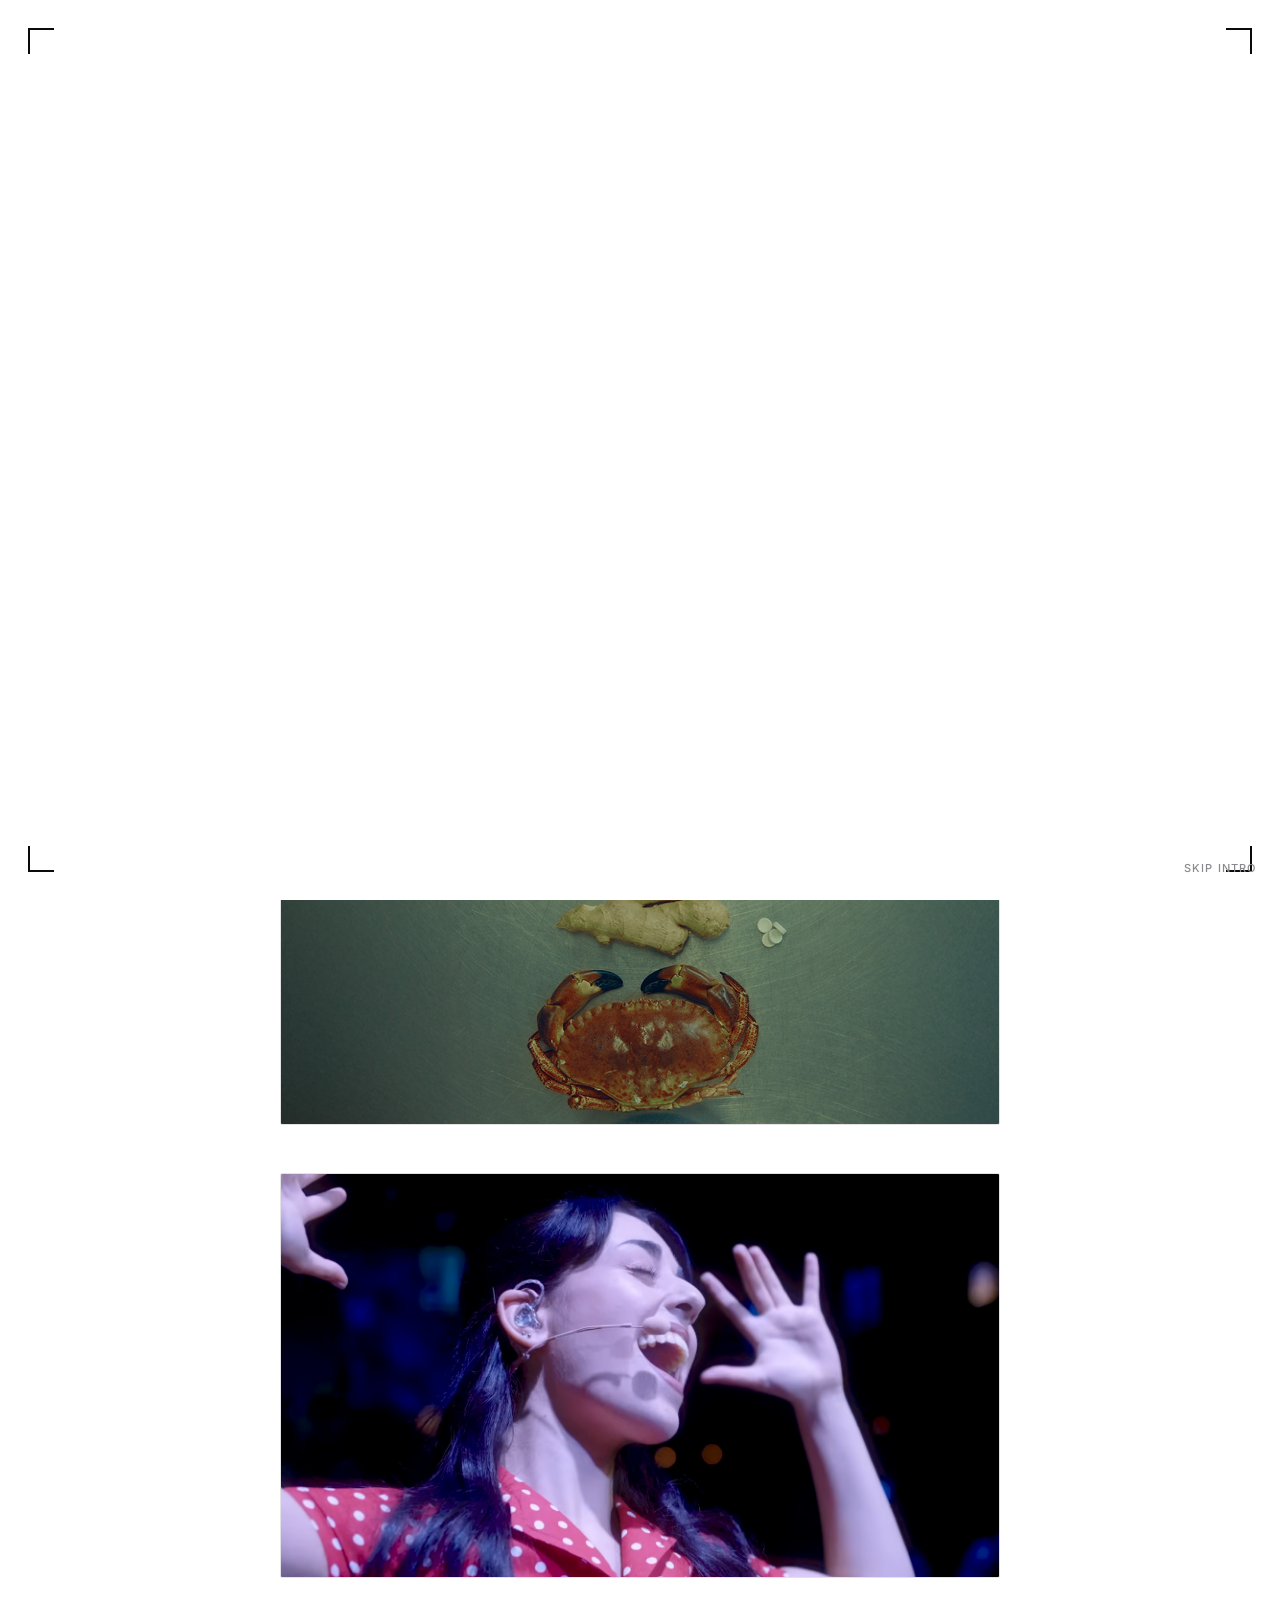
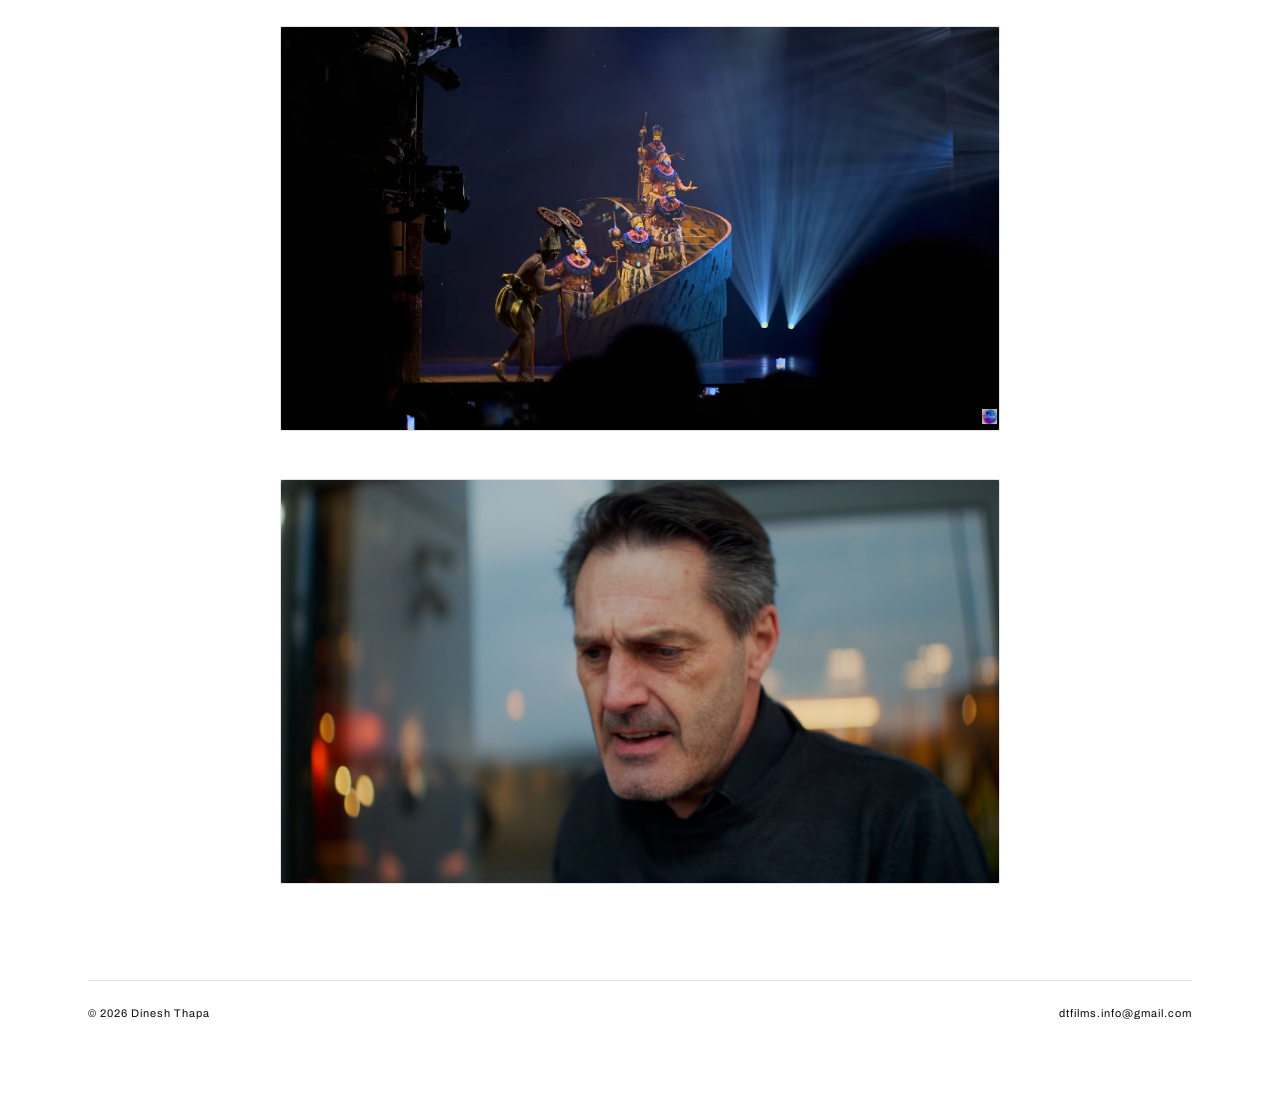
==== index.html @ 843ba03c "Initial commit: Static Frames portfolio site" ====
<!DOCTYPE html>
<html lang="en">
<head>
<meta charset="UTF-8">
<meta name="viewport" content="width=device-width, initial-scale=1">
<title>Static Frames — Selected Work | Dinesh Thapa, Camera Operator</title>
<meta name="description" content="Static Frames — the portfolio of Dinesh Thapa, camera operator. Selected narrative, commercial, personal and stills work.">
<link rel="icon" href="Media/logo/static-frames-favicon.png">
<link rel="stylesheet" href="css/style.css">
</head>
<body>

<div class="intro-overlay" id="intro-overlay" role="presentation" aria-hidden="true">
  <span class="intro-bracket intro-bracket--tl"></span>
  <span class="intro-bracket intro-bracket--tr"></span>
  <span class="intro-bracket intro-bracket--bl"></span>
  <span class="intro-bracket intro-bracket--br"></span>
  <div class="intro-overlay__title">
    <div class="intro-overlay__name">Dinesh Thapa</div>
    <div class="intro-overlay__role">Camera Operator</div>
  </div>
  <div class="intro-overlay__cards">
    <div class="intro-card" style="--delay:1150ms; --card-img:url('/Media/narrative/NBUK_Thumb_01.png');">
      <span class="intro-card__tag">Narrative</span>
      <span class="intro-card__title">Selected Work</span>
    </div>
    <div class="intro-card" style="--delay:1500ms; --card-img:url('/Media/narrative/The Crab Cake Kid-Movie Poster.jpg');">
      <span class="intro-card__tag">Narrative</span>
      <span class="intro-card__title">Selected Work</span>
    </div>
    <div class="intro-card" style="--delay:1850ms; --card-img:url('/Media/commercial/MMTP/MMTP_03.png');">
      <span class="intro-card__tag">Commercial</span>
      <span class="intro-card__title">Selected Work</span>
    </div>
    <div class="intro-card" style="--delay:2200ms; --card-img:url('/Media/commercial/Rafiki/Rafiki_02.png');">
      <span class="intro-card__tag">Commercial</span>
      <span class="intro-card__title">Selected Work</span>
    </div>
    <div class="intro-card" style="--delay:2550ms; --card-img:url('/Media/personal/Two Lives/Two_Lives_03.png');">
      <span class="intro-card__tag">Personal</span>
      <span class="intro-card__title">Selected Work</span>
    </div>
  </div>
  <span class="intro-overlay__skip">Skip intro</span>
</div>

<header class="site-nav">
  <a class="site-nav__brand" href="index.html">Dinesh Thapa — Camera Operator</a>
  <nav class="site-nav__links" aria-label="Primary">
    <a href="index.html" aria-current="page">Selected Work</a>
    <a href="narrative.html">Narrative</a>
    <a href="commercial.html">Commercial &amp; Corporate</a>
    <a href="personal.html">Personal Projects</a>
    <a href="stills.html">Stills</a>
    <a href="contact.html">Contact</a>
  </nav>
  <button class="site-nav__toggle" data-menu-toggle aria-label="Toggle navigation" aria-expanded="false">
    <svg class="icon-menu" viewBox="0 0 24 24" fill="none" stroke="currentColor" stroke-width="1.6"><path d="M3 6h18M3 12h18M3 18h18"/></svg>
    <svg class="icon-close" viewBox="0 0 24 24" fill="none" stroke="currentColor" stroke-width="1.6"><path d="M5 5l14 14M19 5L5 19"/></svg>
  </button>
</header>

<div class="site-nav__mobile" id="site-nav-mobile">
  <nav class="site-nav__mobile-links" aria-label="Primary mobile">
    <a href="index.html" aria-current="page">Selected Work</a>
    <a href="narrative.html">Narrative</a>
    <a href="commercial.html">Commercial &amp; Corporate</a>
    <a href="personal.html">Personal Projects</a>
    <a href="stills.html">Stills</a>
    <a href="contact.html">Contact</a>
  </nav>
  <div class="site-nav__mobile-contact">
    <a href="mailto:dtfilms.info@gmail.com">dtfilms.info@gmail.com</a>
    <span>&copy; <span data-year>2026</span> Dinesh Thapa</span>
  </div>
</div>

<main class="main">
  <p class="eyebrow page-header__eyebrow"><a href="https://www.instagram.com/static_frames" target="_blank" rel="noopener noreferrer"><img src="Media/logo/static-frames-silver-cropped.png" alt="Static Frames"></a></p>
  <div class="page-header">
    <h1 class="page-header__title">Selected Work</h1>
    <p class="page-header__desc">A curated set of narrative, commercial and personal work shot by Dinesh Thapa.</p>
  </div>

  <div class="project-list" id="featured-grid"></div>

  <footer class="site-footer">
    <span>&copy; <span data-year>2026</span> Dinesh Thapa</span>
    <a href="mailto:dtfilms.info@gmail.com">dtfilms.info@gmail.com</a>
  </footer>
</main>

<script src="js/projects.js"></script>
<script src="js/main.js"></script>
</body>
</html>
---- css/style.css ----
/* =========================================================
   STATIC FRAMES — Design System
   Dark editorial theme. Chrome/silver accents matched to the
   wordmark. Archivo for display + body, JetBrains Mono for
   index numbers / meta labels.
   ========================================================= */

@import url('https://fonts.googleapis.com/css2?family=Archivo:ital,wght@0,300;0,400;0,500;0,600;0,700;0,800;0,900;1,400&family=Inter:wght@400;500;600&family=JetBrains+Mono:wght@400;500&display=swap');

:root {
  /* Surfaces */
  --color-bg: #ffffff;
  --color-bg-elevated: #f7f7f7;
  --color-surface: #f2f2f3;
  --color-surface-hover: #ececed;
  --color-border: #e2e2e4;
  --color-border-strong: #cfcfd2;

  /* Text */
  --color-text: #0a0a0a;
  --color-text-muted: #55555a;
  --color-text-faint: #9a9a9e;

  /* Chrome / pewter (matched to logo gradient) */
  --color-silver-1: #2c2c2f;
  --color-silver-2: #6f7278;
  --color-silver-3: #a8aaad;
  --chrome-gradient: linear-gradient(115deg, var(--color-silver-3) 0%, var(--color-silver-1) 35%, var(--color-silver-2) 55%, var(--color-silver-1) 75%, var(--color-silver-3) 100%);

  /* Type */
  --font-display: 'Archivo', system-ui, sans-serif;
  --font-body: 'Archivo', system-ui, sans-serif;
  --font-mono: 'JetBrains Mono', ui-monospace, monospace;
  --font-apple: -apple-system, BlinkMacSystemFont, 'SF Pro Display', 'Inter', 'Archivo', sans-serif;

  /* Space scale */
  --space-1: 4px;
  --space-2: 8px;
  --space-3: 12px;
  --space-4: 16px;
  --space-5: 24px;
  --space-6: 32px;
  --space-7: 48px;
  --space-8: 64px;
  --space-9: 96px;

  /* Layout */
  --content-max: 1200px;
  --ease: cubic-bezier(0.22, 1, 0.36, 1);
}

/* ---------- Reset ---------- */
*, *::before, *::after { box-sizing: border-box; }
html { -webkit-text-size-adjust: 100%; }
body {
  margin: 0;
  background: var(--color-bg);
  color: var(--color-text);
  font-family: var(--font-body);
  font-size: 16px;
  line-height: 1.5;
  -webkit-font-smoothing: antialiased;
}
img, video { max-width: 100%; display: block; }
a { color: inherit; text-decoration: none; }
ul { margin: 0; padding: 0; list-style: none; }
h1, h2, h3, h4, p { margin: 0; }
button { font: inherit; color: inherit; background: none; border: 0; cursor: pointer; }

@media (prefers-reduced-motion: reduce) {
  *, *::before, *::after { animation-duration: 0.01ms !important; transition-duration: 0.01ms !important; scroll-behavior: auto !important; }
}

::selection { background: var(--color-silver-1); color: #ffffff; }

:focus-visible {
  outline: 2px solid var(--color-silver-1);
  outline-offset: 3px;
}

/* ---------- Image protection (deterrent only, see js/main.js) ---------- */
.tile__media, .masonry__item img, .project-hero__media, .about__portrait img {
  -webkit-user-drag: none;
  user-drag: none;
  -webkit-touch-callout: none;
  user-select: none;
}

/* ---------- Utility ---------- */
.eyebrow {
  font-family: var(--font-display);
  font-weight: 400;
  font-size: 12px;
  letter-spacing: 0.09em;
  text-transform: uppercase;
  color: var(--color-text);
}

.chrome-text {
  background: var(--chrome-gradient);
  background-size: 200% 100%;
  -webkit-background-clip: text;
  background-clip: text;
  color: transparent;
}

.sr-only {
  position: absolute;
  width: 1px; height: 1px;
  padding: 0; margin: -1px;
  overflow: hidden;
  clip: rect(0,0,0,0);
  white-space: nowrap;
  border: 0;
}

/* ---------- Site nav (fixed, transparent, color-inverting) ---------- */
.site-nav {
  position: fixed;
  top: 0; left: 0; right: 0;
  max-width: var(--content-max);
  margin: 0 auto;
  z-index: 500;
  display: flex;
  align-items: center;
  justify-content: space-between;
  padding: 32px var(--space-7);
  background: transparent;
  mix-blend-mode: difference;
  color: #ffffff;
  pointer-events: none;
}
.site-nav__brand {
  font-family: var(--font-display);
  font-weight: 500;
  font-size: 12px;
  letter-spacing: 0.02em;
  color: inherit;
  pointer-events: auto;
}
.site-nav__links {
  display: flex;
  gap: var(--space-5);
  pointer-events: auto;
}
.site-nav__links a {
  position: relative;
  font-family: var(--font-mono);
  font-size: 10px;
  letter-spacing: 0.06em;
  text-transform: uppercase;
  color: inherit;
  padding: 7px 10px;
}
.site-nav__links a::before {
  content: "";
  position: absolute;
  inset: 0;
  background:
    linear-gradient(currentColor, currentColor) top    left  / 7px 1.5px no-repeat,
    linear-gradient(currentColor, currentColor) top    left  / 1.5px 7px no-repeat,
    linear-gradient(currentColor, currentColor) top    right / 7px 1.5px no-repeat,
    linear-gradient(currentColor, currentColor) top    right / 1.5px 7px no-repeat,
    linear-gradient(currentColor, currentColor) bottom left  / 7px 1.5px no-repeat,
    linear-gradient(currentColor, currentColor) bottom left  / 1.5px 7px no-repeat,
    linear-gradient(currentColor, currentColor) bottom right / 7px 1.5px no-repeat,
    linear-gradient(currentColor, currentColor) bottom right / 1.5px 7px no-repeat;
  opacity: 0;
  transition: opacity 200ms var(--ease);
  pointer-events: none;
}
.site-nav__links a:hover::before {
  opacity: 1;
  background: var(--chrome-gradient);
  -webkit-mask:
    linear-gradient(#000, #000) top    left  / 7px 1.5px no-repeat,
    linear-gradient(#000, #000) top    left  / 1.5px 7px no-repeat,
    linear-gradient(#000, #000) top    right / 7px 1.5px no-repeat,
    linear-gradient(#000, #000) top    right / 1.5px 7px no-repeat,
    linear-gradient(#000, #000) bottom left  / 7px 1.5px no-repeat,
    linear-gradient(#000, #000) bottom left  / 1.5px 7px no-repeat,
    linear-gradient(#000, #000) bottom right / 7px 1.5px no-repeat,
    linear-gradient(#000, #000) bottom right / 1.5px 7px no-repeat;
  mask:
    linear-gradient(#000, #000) top    left  / 7px 1.5px no-repeat,
    linear-gradient(#000, #000) top    left  / 1.5px 7px no-repeat,
    linear-gradient(#000, #000) top    right / 7px 1.5px no-repeat,
    linear-gradient(#000, #000) top    right / 1.5px 7px no-repeat,
    linear-gradient(#000, #000) bottom left  / 7px 1.5px no-repeat,
    linear-gradient(#000, #000) bottom left  / 1.5px 7px no-repeat,
    linear-gradient(#000, #000) bottom right / 7px 1.5px no-repeat,
    linear-gradient(#000, #000) bottom right / 1.5px 7px no-repeat;
}
.site-nav__links a[aria-current="page"]::before {
  opacity: 1;
  background:
    linear-gradient(currentColor, currentColor) top    left  / 7px 1.5px no-repeat,
    linear-gradient(currentColor, currentColor) top    left  / 1.5px 7px no-repeat,
    linear-gradient(currentColor, currentColor) top    right / 7px 1.5px no-repeat,
    linear-gradient(currentColor, currentColor) top    right / 1.5px 7px no-repeat,
    linear-gradient(currentColor, currentColor) bottom left  / 7px 1.5px no-repeat,
    linear-gradient(currentColor, currentColor) bottom left  / 1.5px 7px no-repeat,
    linear-gradient(currentColor, currentColor) bottom right / 7px 1.5px no-repeat,
    linear-gradient(currentColor, currentColor) bottom right / 1.5px 7px no-repeat;
}
.site-nav__toggle {
  display: none;
  width: 40px; height: 40px;
  align-items: center;
  justify-content: center;
  color: inherit;
  pointer-events: auto;
}
.site-nav__toggle svg { width: 20px; height: 20px; }
.site-nav__toggle .icon-close { display: none; }
.site-nav__toggle[aria-expanded="true"] .icon-menu { display: none; }
.site-nav__toggle[aria-expanded="true"] .icon-close { display: block; }

/* Mobile nav panel */
.site-nav__mobile {
  display: none;
  flex-direction: column;
  justify-content: space-between;
  position: fixed;
  inset: 0;
  z-index: 499;
  background: #ffffff;
  padding: 100px var(--space-5) var(--space-6);
}
.site-nav__mobile.is-open { display: flex; }
.site-nav__mobile-links { display: flex; flex-direction: column; gap: var(--space-4); }
.site-nav__mobile-links a {
  font-family: var(--font-display);
  font-weight: 400;
  font-size: 22px;
  letter-spacing: -0.01em;
  color: var(--color-text);
}
.site-nav__mobile-links a[aria-current="page"] { font-weight: 600; }
.site-nav__mobile-contact {
  font-family: var(--font-mono);
  font-size: 12px;
  color: var(--color-text-muted);
  display: flex;
  flex-direction: column;
  gap: var(--space-2);
}
.site-nav__mobile-contact a { color: var(--color-text); }

@media (max-width: 900px) {
  .site-nav {
    background: rgba(255,255,255,0.85);
    backdrop-filter: blur(10px);
    -webkit-backdrop-filter: blur(10px);
    mix-blend-mode: normal;
    color: var(--color-text);
    padding: 0 var(--space-4);
    height: 64px;
    border-bottom: 1px solid var(--color-border);
  }
  .site-nav__links { display: none; }
  .site-nav__toggle { display: flex; }
}

/* ---------- Main content ---------- */
.main {
  flex: 1;
  min-width: 0;
  max-width: var(--content-max);
  margin: 0 auto;
  padding: 110px var(--space-7) var(--space-9);
}

.page-header { margin-bottom: var(--space-7); max-width: 720px; }
.page-header__eyebrow {
  display: flex;
  justify-content: flex-start;
  margin-bottom: var(--space-4);
}
.page-header__eyebrow img {
  height: 24px;
  width: auto;
  display: block;
  transition: opacity 200ms var(--ease);
}
.page-header__eyebrow a:hover img {
  opacity: 0.7;
}

.project-back {
  display: inline-block;
  margin-bottom: var(--space-3);
  transition: color 200ms var(--ease);
}
.project-back:hover {
  background: var(--chrome-gradient);
  background-size: 200% 100%;
  -webkit-background-clip: text;
  background-clip: text;
  color: transparent;
}

.project-hero {
  position: relative;
  aspect-ratio: 16 / 9;
  border-radius: 3px;
  overflow: hidden;
  border: 1px solid var(--color-border);
  background: var(--color-surface);
  margin: 0 calc(var(--space-9) * 2) var(--space-6);
}
.project-hero--auto {
  aspect-ratio: auto;
}
.project-hero__media {
  width: 100%;
  height: 100%;
  object-fit: cover;
  display: block;
  border: 0;
}
.project-hero--auto .project-hero__media {
  height: auto;
  object-fit: contain;
}

.project-hero--vertical {
  aspect-ratio: 9 / 16;
  max-width: 400px;
  margin-left: auto;
  margin-right: auto;
}

.project-body { max-width: 65ch; }
.project-body p {
  font-size: 12px;
  color: var(--color-text);
  font-weight: 300;
}
.project-body p + p { margin-top: var(--space-4); }
.project-body p a {
  color: inherit;
  text-decoration: underline;
  text-underline-offset: 2px;
  transition: color 200ms var(--ease);
}
.project-body p a:hover {
  background: var(--chrome-gradient);
  background-size: 200% 100%;
  -webkit-background-clip: text;
  background-clip: text;
  color: transparent;
}
.page-header__title {
  font-family: var(--font-display);
  font-weight: 400;
  font-size: clamp(15px, 1.3vw, 18px);
  letter-spacing: -0.005em;
  line-height: 1.25;
}
.page-header__desc {
  margin-top: var(--space-3);
  color: var(--color-text);
  font-weight: 300;
  font-size: 12px;
  max-width: 56ch;
}

/* ---------- Project grid ---------- */
.grid {
  display: grid;
  grid-template-columns: repeat(auto-fill, minmax(340px, 1fr));
  gap: var(--space-5);
}

.project-list {
  display: flex;
  flex-direction: column;
  gap: var(--space-7);
  padding: 0 calc(var(--space-9) * 2);
}
.project-list .tile {
  aspect-ratio: 16 / 9;
}

.tile {
  position: relative;
  display: block;
  border-radius: 2px;
  overflow: hidden;
  background: var(--color-surface);
  border: 1px solid var(--color-border);
  aspect-ratio: 16 / 10;
  cursor: pointer;
  transition: border-color 250ms var(--ease);
}
.tile:hover { border-color: var(--color-border-strong); }

.tile__media {
  position: absolute;
  inset: 0;
  width: 100%;
  height: 100%;
  object-fit: cover;
  transform: scale(1);
  transition: transform 600ms var(--ease);
}
.tile:hover .tile__media { transform: scale(1.045); }

.tile__placeholder {
  position: absolute;
  inset: 0;
  background:
    repeating-linear-gradient(135deg, transparent 0 18px, rgba(0,0,0,0.035) 18px 19px),
    linear-gradient(160deg, #f5f5f6 0%, #eaeaec 100%);
  display: flex;
  align-items: center;
  justify-content: center;
}
.tile__placeholder-mark {
  font-family: var(--font-mono);
  font-size: 12px;
  letter-spacing: 0.14em;
  text-transform: uppercase;
  color: var(--color-text-faint);
  border: 1px dashed var(--color-border-strong);
  padding: var(--space-2) var(--space-3);
  border-radius: 100px;
}

.tile__overlay {
  position: absolute;
  inset: 0;
  display: flex;
  flex-direction: column;
  justify-content: space-between;
  padding: var(--space-4);
  background: linear-gradient(180deg, rgba(0,0,0,0.35) 0%, transparent 30%, transparent 55%, rgba(0,0,0,0.85) 100%);
  opacity: 0;
  transition: opacity 300ms var(--ease);
}
.tile:hover .tile__overlay,
.tile:focus-visible .tile__overlay { opacity: 1; }
.tile__index {
  align-self: flex-start;
  font-family: var(--font-mono);
  font-size: 12px;
  letter-spacing: 0.1em;
}
.tile__meta { display: flex; flex-direction: column; gap: var(--space-1); }
.tile__client {
  font-family: var(--font-mono);
  font-size: 11px;
  letter-spacing: 0.1em;
  text-transform: uppercase;
  color: #ffffff;
}
.tile__title {
  font-family: var(--font-display);
  font-weight: 700;
  font-size: 13px;
  letter-spacing: -0.01em;
  color: #ffffff;
}
.tile__category {
  position: absolute;
  top: var(--space-4);
  right: var(--space-4);
  font-family: var(--font-mono);
  font-size: 10px;
  letter-spacing: 0.12em;
  text-transform: uppercase;
  color: #ffffff;
  background: rgba(0,0,0,0.5);
  padding: 4px 8px;
  border-radius: 100px;
  border: 1px solid var(--color-border-strong);
  opacity: 0;
  transition: opacity 300ms var(--ease);
}
.tile:hover .tile__category,
.tile:focus-visible .tile__category { opacity: 1; }

/* Static (always-visible) label under placeholder tiles so the
   grid still reads correctly before hover/on touch devices */
.tile__label {
  position: absolute;
  left: var(--space-4);
  bottom: var(--space-4);
  right: var(--space-4);
  display: flex;
  flex-direction: column;
  gap: 2px;
}

/* ---------- Stills masonry ---------- */
.masonry {
  display: flex;
  flex-direction: column;
  gap: calc(var(--space-9) * 2);
  padding: 0 calc(var(--space-9) * 2);
}
.masonry__item {
  position: relative;
  overflow: hidden;
  border-radius: 2px;
  border: 1px solid var(--color-border);
  background: var(--color-surface);
}
.masonry__item img { width: 100%; height: auto; display: block; transition: transform 600ms var(--ease); }
.masonry__caption {
  position: absolute;
  left: 0; right: 0; bottom: 0;
  padding: var(--space-3) var(--space-4);
  background: linear-gradient(0deg, rgba(0,0,0,0.85), transparent);
  opacity: 0;
  transition: opacity 250ms var(--ease);
  font-family: var(--font-mono);
  font-size: 11px;
  letter-spacing: 0.08em;
  text-transform: uppercase;
  color: var(--color-silver-2);
}
.masonry__item:hover .masonry__caption { opacity: 1; }
.masonry__placeholder {
  width: 100%;
  aspect-ratio: var(--ph-ratio, 4/5);
  background:
    repeating-linear-gradient(135deg, transparent 0 18px, rgba(0,0,0,0.035) 18px 19px),
    linear-gradient(160deg, #f5f5f6 0%, #eaeaec 100%);
  display: flex;
  align-items: center;
  justify-content: center;
}

/* ---------- About page ---------- */
.about {
  display: grid;
  grid-template-columns: minmax(280px, 420px) 1fr;
  gap: var(--space-9);
  align-items: start;
}
.about__portrait {
  border-radius: 2px;
  overflow: hidden;
  border: 1px solid var(--color-border);
  background: var(--color-surface);
}
.about__portrait img { width: 100%; height: auto; filter: grayscale(1) contrast(1.05); }

.about__body { max-width: 62ch; }
.about__bio { display: flex; flex-direction: column; gap: var(--space-4); font-size: 13px; font-style: italic; color: var(--color-text); }
.about__bio strong { color: var(--color-text); font-weight: 600; }

.about__section-title {
  font-family: var(--font-mono);
  font-size: 11px;
  letter-spacing: 0.14em;
  text-transform: uppercase;
  color: var(--color-text);
  margin-bottom: var(--space-3);
}

.credit-list { display: flex; flex-direction: column; gap: var(--space-2); margin-bottom: var(--space-7); }
.credit-list__row {
  display: flex;
  justify-content: space-between;
  gap: var(--space-4);
  padding: var(--space-2) 0;
  border-bottom: 1px solid var(--color-border);
  font-size: 14px;
}
.credit-list__role { color: var(--color-text); font-family: var(--font-mono); font-size: 12px; letter-spacing: 0.04em; }
.credit-list__title { color: var(--color-text); }

.contact-block { margin-top: var(--space-8); }
.contact-block__email {
  font-family: var(--font-display);
  font-weight: 800;
  font-size: clamp(24px, 3vw, 34px);
  letter-spacing: -0.01em;
  display: inline-block;
  position: relative;
}
.contact-block__email::after {
  content: '';
  position: absolute;
  left: 0; right: 0; bottom: -4px;
  height: 2px;
  background: var(--chrome-gradient);
  transform: scaleX(0);
  transform-origin: left;
  transition: transform 300ms var(--ease);
}
.contact-block__email:hover::after { transform: scaleX(1); }
.contact-block__email:hover {
  background: var(--chrome-gradient);
  background-size: 200% 100%;
  -webkit-background-clip: text;
  background-clip: text;
  color: transparent;
}

.about__bio-email {
  color: inherit;
  transition: color 200ms var(--ease);
}
.about__bio-email:hover {
  background: var(--chrome-gradient);
  background-size: 200% 100%;
  -webkit-background-clip: text;
  background-clip: text;
  color: transparent;
}

.social-list { display: flex; gap: var(--space-5); margin-top: var(--space-5); flex-wrap: wrap; }
.social-list a {
  font-family: var(--font-mono);
  font-size: 12px;
  letter-spacing: 0.08em;
  text-transform: uppercase;
  color: var(--color-text);
  border-bottom: 1px solid transparent;
  padding-bottom: 2px;
  transition: color 200ms var(--ease), border-color 200ms var(--ease);
}
.social-list a:hover {
  background: var(--chrome-gradient);
  background-size: 200% 100%;
  -webkit-background-clip: text;
  background-clip: text;
  color: transparent;
  border-color: var(--color-border-strong);
}

/* ---------- Footer ---------- */
.site-footer {
  margin-top: var(--space-9);
  padding-top: var(--space-5);
  border-top: 1px solid var(--color-border);
  display: flex;
  justify-content: space-between;
  align-items: center;
  flex-wrap: wrap;
  gap: var(--space-3);
  font-family: var(--font-display);
  font-weight: 400;
  font-size: 11px;
  letter-spacing: 0.09em;
  color: var(--color-text);
}
.site-footer a:hover {
  background: var(--chrome-gradient);
  background-size: 200% 100%;
  -webkit-background-clip: text;
  background-clip: text;
  color: transparent;
}

/* ---------- Responsive ---------- */
@media (max-width: 1024px) {
  .about { grid-template-columns: 1fr; }
  .about__portrait { max-width: 360px; }
}

@media (max-width: 900px) {
  .main { padding: calc(64px + var(--space-6)) var(--space-4) var(--space-8); }
  .grid { grid-template-columns: repeat(auto-fill, minmax(260px, 1fr)); gap: var(--space-4); }
  .project-list { padding: 0 var(--space-8); }
  .project-hero { margin: 0 var(--space-8) var(--space-6); }
  .masonry { padding: 0 var(--space-8); gap: var(--space-8); }
}

@media (max-width: 520px) {
  .grid { grid-template-columns: 1fr; }
  .about__section-title ~ .credit-list { margin-bottom: var(--space-6); }
}

/* ---------- Intro (title card + selected-work cards) ---------- */
.intro-overlay {
  position: fixed;
  inset: 0;
  z-index: 999;
  display: flex;
  align-items: center;
  justify-content: center;
  background: #ffffff;
  color: #0a0a0a;
  overflow: hidden;
  cursor: pointer;
}
.intro-overlay--fade {
  animation: sf-intro-fade-out 700ms cubic-bezier(0.6, 0, 0.9, 0.2) forwards;
}
@keyframes sf-intro-fade-out {
  0%   { transform: scale(1); opacity: 1; }
  100% { transform: scale(9); opacity: 0; }
}

.intro-overlay__title {
  position: absolute;
  inset: 0;
  display: flex;
  flex-direction: column;
  align-items: center;
  justify-content: center;
  gap: 12px;
  opacity: 0;
  animation:
    sf-title-in 350ms cubic-bezier(0.16, 1, 0.3, 1) 100ms forwards,
    sf-title-out 250ms ease-in 900ms forwards;
}
.intro-overlay__name {
  font-family: var(--font-apple);
  font-weight: 600;
  font-size: clamp(32px, 5vw, 56px);
  letter-spacing: -0.02em;
  color: #0a0a0a;
}
.intro-overlay__role {
  font-family: var(--font-apple);
  font-weight: 400;
  font-size: 13px;
  letter-spacing: 0.28em;
  text-transform: uppercase;
  color: #6b6b6f;
}
@keyframes sf-title-in {
  0%   { opacity: 0; transform: scale(1.3); }
  100% { opacity: 1; transform: scale(1); }
}
@keyframes sf-title-out {
  to { opacity: 0; transform: scale(0.85); }
}

.intro-bracket {
  position: absolute;
  width: 26px;
  height: 26px;
  border-color: #0a0a0a;
  border-style: solid;
  border-width: 0;
  opacity: 0;
  z-index: 2;
}
.intro-bracket--tl {
  top: calc(50% - 68px); left: calc(50% - 108px);
  border-top-width: 2px; border-left-width: 2px;
  animation: sf-bracket-fade-in 300ms ease-out 50ms forwards, sf-bracket-tl 1000ms cubic-bezier(0.65, 0, 0.35, 1) 500ms forwards;
}
.intro-bracket--tr {
  top: calc(50% - 68px); right: calc(50% - 108px);
  border-top-width: 2px; border-right-width: 2px;
  animation: sf-bracket-fade-in 300ms ease-out 50ms forwards, sf-bracket-tr 1000ms cubic-bezier(0.65, 0, 0.35, 1) 500ms forwards;
}
.intro-bracket--bl {
  bottom: calc(50% - 68px); left: calc(50% - 108px);
  border-bottom-width: 2px; border-left-width: 2px;
  animation: sf-bracket-fade-in 300ms ease-out 50ms forwards, sf-bracket-bl 1000ms cubic-bezier(0.65, 0, 0.35, 1) 500ms forwards;
}
.intro-bracket--br {
  bottom: calc(50% - 68px); right: calc(50% - 108px);
  border-bottom-width: 2px; border-right-width: 2px;
  animation: sf-bracket-fade-in 300ms ease-out 50ms forwards, sf-bracket-br 1000ms cubic-bezier(0.65, 0, 0.35, 1) 500ms forwards;
}
@keyframes sf-bracket-fade-in { to { opacity: 1; } }
@keyframes sf-bracket-tl { to { top: 28px; left: 28px; } }
@keyframes sf-bracket-tr { to { top: 28px; right: 28px; } }
@keyframes sf-bracket-bl { to { bottom: 28px; left: 28px; } }
@keyframes sf-bracket-br { to { bottom: 28px; right: 28px; } }

.intro-overlay__cards {
  position: absolute;
  inset: 0;
}
.intro-card {
  position: absolute;
  inset: 0;
  width: 100%;
  height: 100%;
  background:
    linear-gradient(180deg, rgba(0,0,0,0.1) 0%, transparent 45%, rgba(0,0,0,0.7) 100%),
    var(--card-img) center / cover no-repeat,
    repeating-linear-gradient(135deg, transparent 0 14px, rgba(0,0,0,0.025) 14px 15px),
    linear-gradient(160deg, #f6f6f7 0%, #ececed 100%);
  opacity: 0;
  display: flex;
  flex-direction: column;
  justify-content: flex-end;
  padding: 40px;
  overflow: hidden;
  animation: sf-zoom-through 700ms linear var(--delay) forwards;
}
.intro-card__tag {
  font-family: var(--font-apple);
  font-weight: 600;
  font-size: 12px;
  letter-spacing: 0.18em;
  text-transform: uppercase;
  color: rgba(255,255,255,0.75);
  margin-bottom: 8px;
}
.intro-card__title {
  font-family: var(--font-apple);
  font-weight: 600;
  font-size: clamp(20px, 3vw, 30px);
  color: #ffffff;
  letter-spacing: -0.01em;
}

@keyframes sf-zoom-through {
  0%   { transform: scale(0.82); opacity: 0;    filter: blur(18px); }
  15%  { opacity: 1; }
  45%  { transform: scale(1.15); filter: blur(0px); }
  70%  { opacity: 1; }
  100% { transform: scale(1.9);  opacity: 0;    filter: blur(20px); }
}

.intro-overlay__skip {
  position: absolute;
  right: var(--space-5);
  bottom: var(--space-5);
  font-family: var(--font-apple);
  font-weight: 500;
  font-size: 11px;
  letter-spacing: 0.1em;
  text-transform: uppercase;
  color: #8a8a8e;
  opacity: 0;
  animation: sf-skip-in 400ms 900ms forwards;
  z-index: 2;
}
@keyframes sf-skip-in { to { opacity: 1; } }

body.intro-lock { overflow: hidden; }
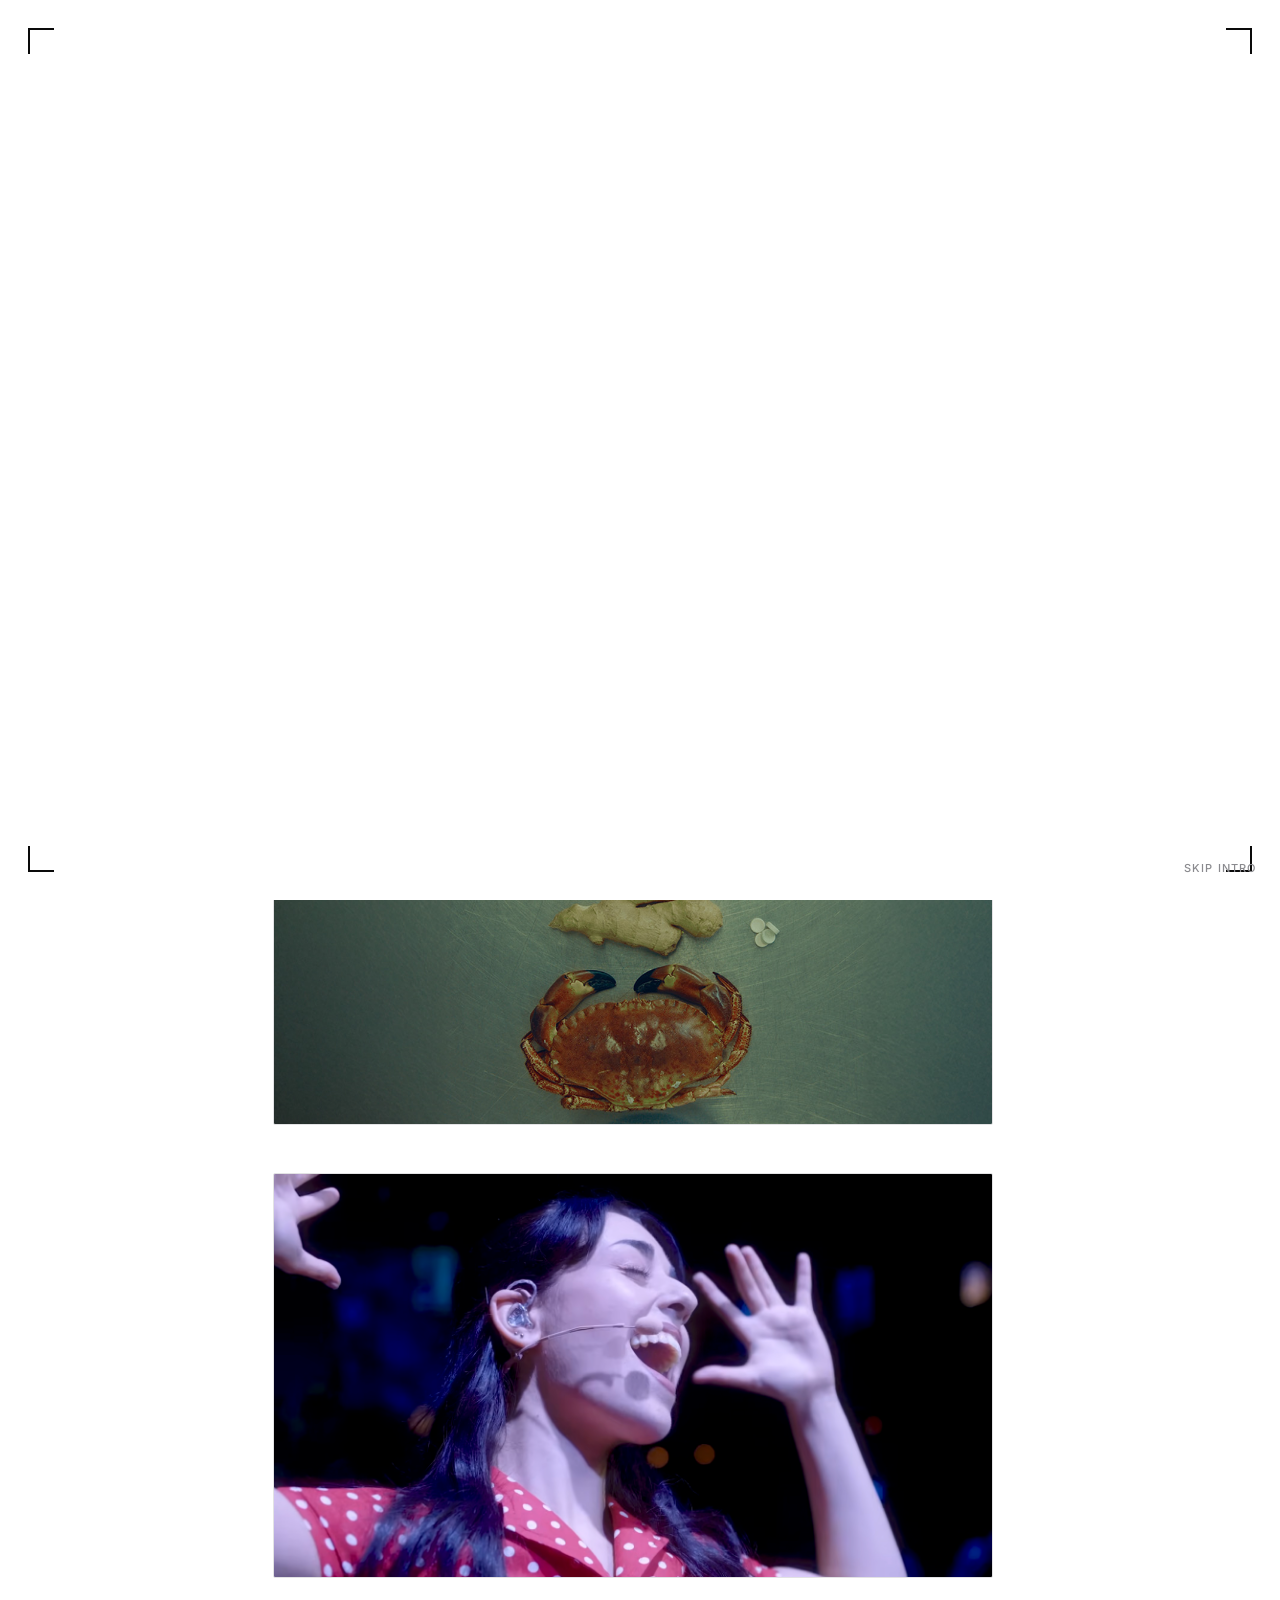
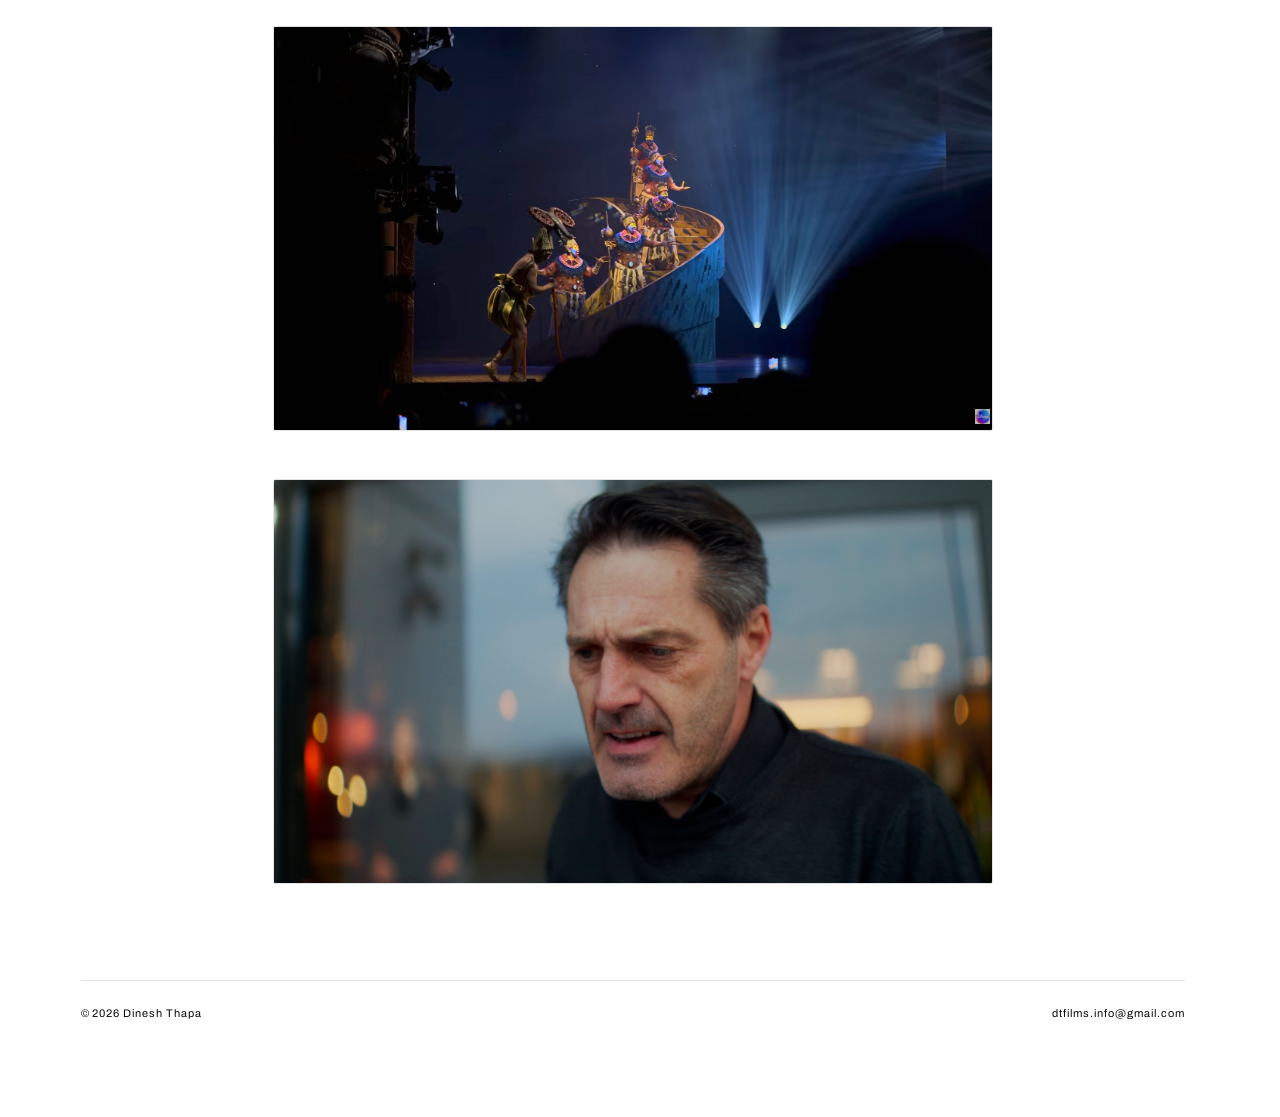
==== commit e136ce02: "Optimize oversized images: convert photo PNGs to JPEG and downsize headshot" ====
--- a/index.html
+++ b/index.html
@@ -3,10 +3,11 @@
 <head>
 <meta charset="UTF-8">
 <meta name="viewport" content="width=device-width, initial-scale=1">
-<title>Static Frames — Selected Work | Dinesh Thapa, Camera Operator</title>
-<meta name="description" content="Static Frames — the portfolio of Dinesh Thapa, camera operator. Selected narrative, commercial, personal and stills work.">
+<title>Dinesh Thapa | Hampshire Based Camera Operator, Filmmaker</title>
+<meta name="description" content="Dinesh Thapa is a Hampshire based camera operator and filmmaker. Selected narrative, commercial, personal and stills work.">
 <link rel="icon" href="Media/logo/static-frames-favicon.png">
 <link rel="stylesheet" href="css/style.css">
+<!-- Cloudflare Web Analytics --><script defer src='https://static.cloudflareinsights.com/beacon.min.js' data-cf-beacon='{"token": "ddd16a8ddfdf43838522d8dde7438b56"}'></script><!-- End Cloudflare Web Analytics -->
 </head>
 <body>
 
@@ -20,7 +21,7 @@
     <div class="intro-overlay__role">Camera Operator</div>
   </div>
   <div class="intro-overlay__cards">
-    <div class="intro-card" style="--delay:1150ms; --card-img:url('/Media/narrative/NBUK_Thumb_01.png');">
+    <div class="intro-card" style="--delay:1150ms; --card-img:url('/Media/narrative/NBUK_Thumb_01.jpg');">
       <span class="intro-card__tag">Narrative</span>
       <span class="intro-card__title">Selected Work</span>
     </div>
@@ -32,11 +33,11 @@
       <span class="intro-card__tag">Commercial</span>
       <span class="intro-card__title">Selected Work</span>
     </div>
-    <div class="intro-card" style="--delay:2200ms; --card-img:url('/Media/commercial/Rafiki/Rafiki_02.png');">
+    <div class="intro-card" style="--delay:2200ms; --card-img:url('/Media/commercial/Rafiki/Rafiki_02.jpg');">
       <span class="intro-card__tag">Commercial</span>
       <span class="intro-card__title">Selected Work</span>
     </div>
-    <div class="intro-card" style="--delay:2550ms; --card-img:url('/Media/personal/Two Lives/Two_Lives_03.png');">
+    <div class="intro-card" style="--delay:2550ms; --card-img:url('/Media/personal/Two Lives/Two_Lives_03.jpg');">
       <span class="intro-card__tag">Personal</span>
       <span class="intro-card__title">Selected Work</span>
     </div>
--- a/css/style.css
+++ b/css/style.css
@@ -51,7 +51,7 @@
 
 /* ---------- Reset ---------- */
 *, *::before, *::after { box-sizing: border-box; }
-html { -webkit-text-size-adjust: 100%; }
+html { -webkit-text-size-adjust: 100%; scrollbar-gutter: stable; }
 body {
   margin: 0;
   background: var(--color-bg);
@@ -546,7 +546,7 @@
   border: 1px solid var(--color-border);
   background: var(--color-surface);
 }
-.about__portrait img { width: 100%; height: auto; filter: grayscale(1) contrast(1.05); }
+.about__portrait img { width: 100%; height: auto; aspect-ratio: 1365 / 2048; filter: grayscale(1) contrast(1.05); }
 
 .about__body { max-width: 62ch; }
 .about__bio { display: flex; flex-direction: column; gap: var(--space-4); font-size: 13px; font-style: italic; color: var(--color-text); }
